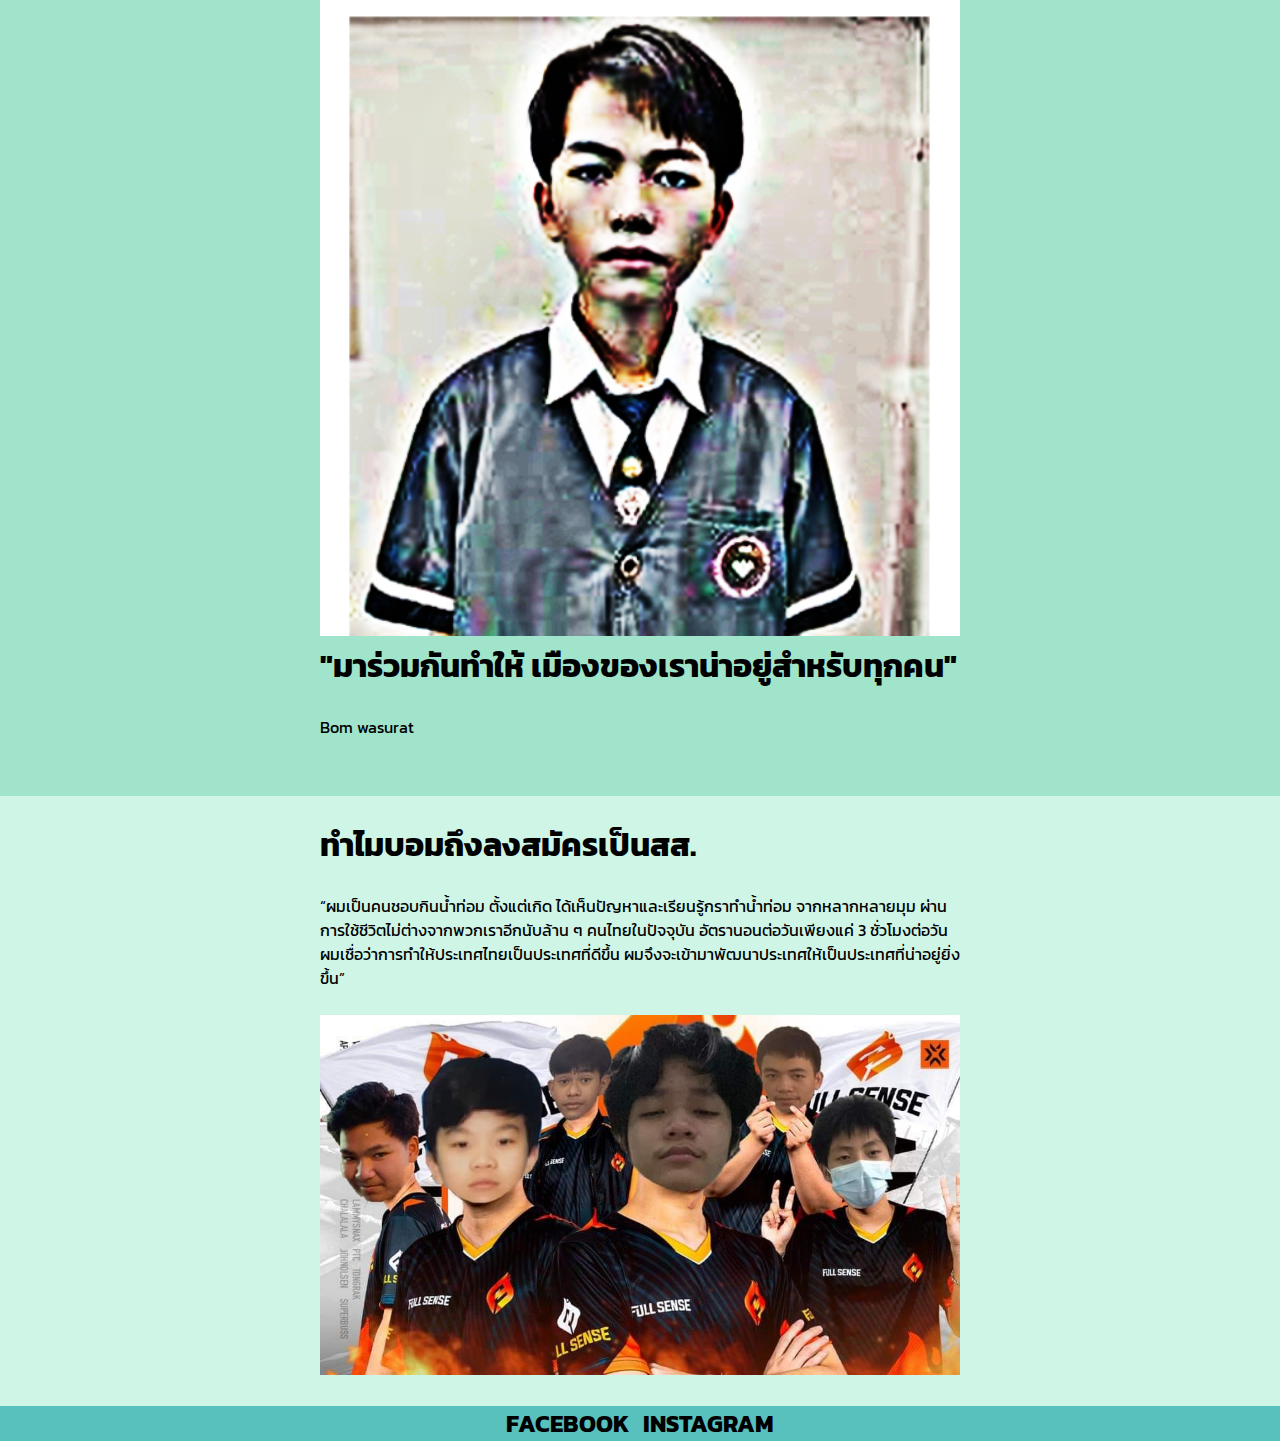
==== index.html @ 7bc584fc "WHY Page" ====
<!DOCTYPE html>
<html lang="en">
<head>
    <meta charset="UTF-8">
    <meta http-equiv="X-UA-Compatible" content="IE=edge">
    <meta name="viewport" content="width=device-width, initial-scale=1.0">
    <link rel="stylesheet" href="/CSS/Why.css">
    <title>Why</title>
</head>
<body>
    <Section id="First-Section">
        <div class="container">
            <img src="/Image/Title.png" class="Title-Image">
            <h1>"มาร่วมกันทำให้ เมืองของเราน่าอยู่สำหรับทุกคน"</h1>
            <p>Bom wasurat</p>

        </div>
        
    </Section>
    <section id="Second-Section">
        <h1>ทำไมบอมถึงลงสมัครเป็นสส.</h1>
        <p>“ผมเป็นคนชอบกินน้ำท่อม ตั้งแต่เกิด ได้เห็นปัญหาและเรียนรู้กราทำน้ำท่อม จากหลากหลายมุม ผ่านการใช้ชีวิตไม่ต่างจากพวกเราอีกนับล้าน ๆ คนไทยในปัจจุบัน อัตรานอนต่อวันเพียงแค่ 3 ชั่วโมงต่อวัน ผมเชื่อว่าการทำให้ประเทศไทยเป็นประเทศที่ดีขึ้น ผมจึงจะเข้ามาพัฒนาประเทศให้เป็นประเทศที่น่าอยู่ยิ่งขึ้น”</p>
        <img src="/Image/Wide_Image.jpg" alt="">
    </section>
    <Footer>
        <center>
            <a href="https://www.facebook.com/bomza.jantakol"target="_blank">FACEBOOK</a>
            <a href="https://www.facebook.com/bomza.jantakol"target="_blank">INSTAGRAM</a>

        </center>
    </Footer>
</body>
</html>
---- CSS/Why.css ----
@import url('https://fonts.googleapis.com/css2?family=Kanit:wght@300&display=swap');
:root{
    --60-color:#CFF5E7;
    --30-color:#A0E4CB;
    --10-color:#59C1BD;
}
*{
    margin: 0;
    padding: 0;
}
body{
    font-family: 'Kanit', sans-serif;
    background-color: var(--60-color);
}
#First-Section{
    width: 100%;
    height: auto;
    background-color: var(--30-color);
}
.container{
    padding-bottom: 2.5%;
}
#First-Section img{
    width: 100%;
    height: 100%;
}
.container{
    margin: 0px 25% 0px 25%;
}
#Second-Section{
    margin: 0px 25% 25px 25%;
}
#Second-Section h1,p{
    margin: 25px 0% 25px 0%;
}

#Second-Section img{
    width: 100%;
    height: 100%;
}
footer{
    background-color: var(--10-color);
}
footer a{
    text-decoration: none;
    color: black;
    font-size: 1.5rem;
    font-weight: bolder;
    margin: 5px;
}
footer a:hover{
    text-decoration: underline;
}
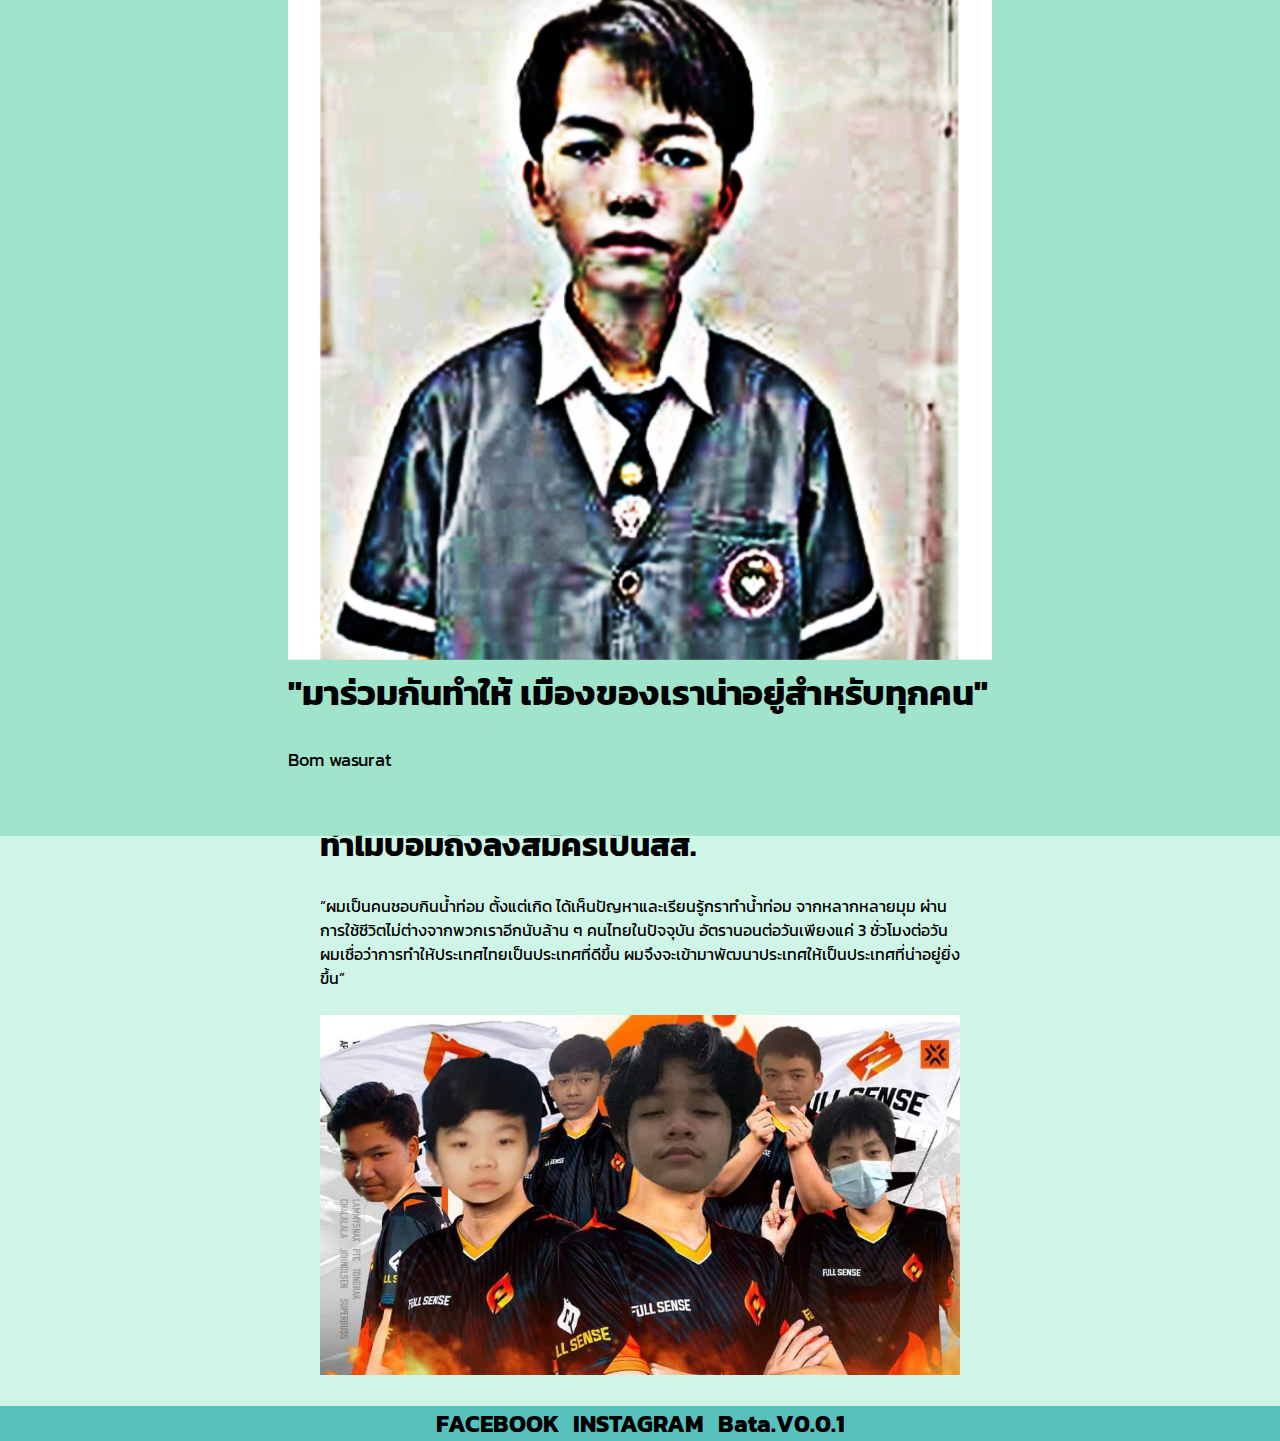
==== commit dec411c7: "Update index.html" ====
--- a/index.html
+++ b/index.html
@@ -5,7 +5,7 @@
     <meta http-equiv="X-UA-Compatible" content="IE=edge">
     <meta name="viewport" content="width=device-width, initial-scale=1.0">
     <link rel="stylesheet" href="/CSS/Why.css">
-    <title>Why</title>
+    <title>Why ทำไมผมต้องเป็นสส.</title>
 </head>
 <body>
     <Section id="First-Section">
@@ -26,8 +26,9 @@
         <center>
             <a href="https://www.facebook.com/bomza.jantakol"target="_blank">FACEBOOK</a>
             <a href="https://www.facebook.com/bomza.jantakol"target="_blank">INSTAGRAM</a>
-
+            <a>Bata.V0.0.1</a>
+         
         </center>
     </Footer>
 </body>
-</html>+</html>
--- a/CSS/Why.css
+++ b/CSS/Why.css
@@ -16,6 +16,10 @@
     width: 100%;
     height: auto;
     background-color: var(--30-color);
+      transition: all .3s;
+}
+#First-Section:hover{
+transform: scale(1.1);
 }
 .container{
     padding-bottom: 2.5%;
